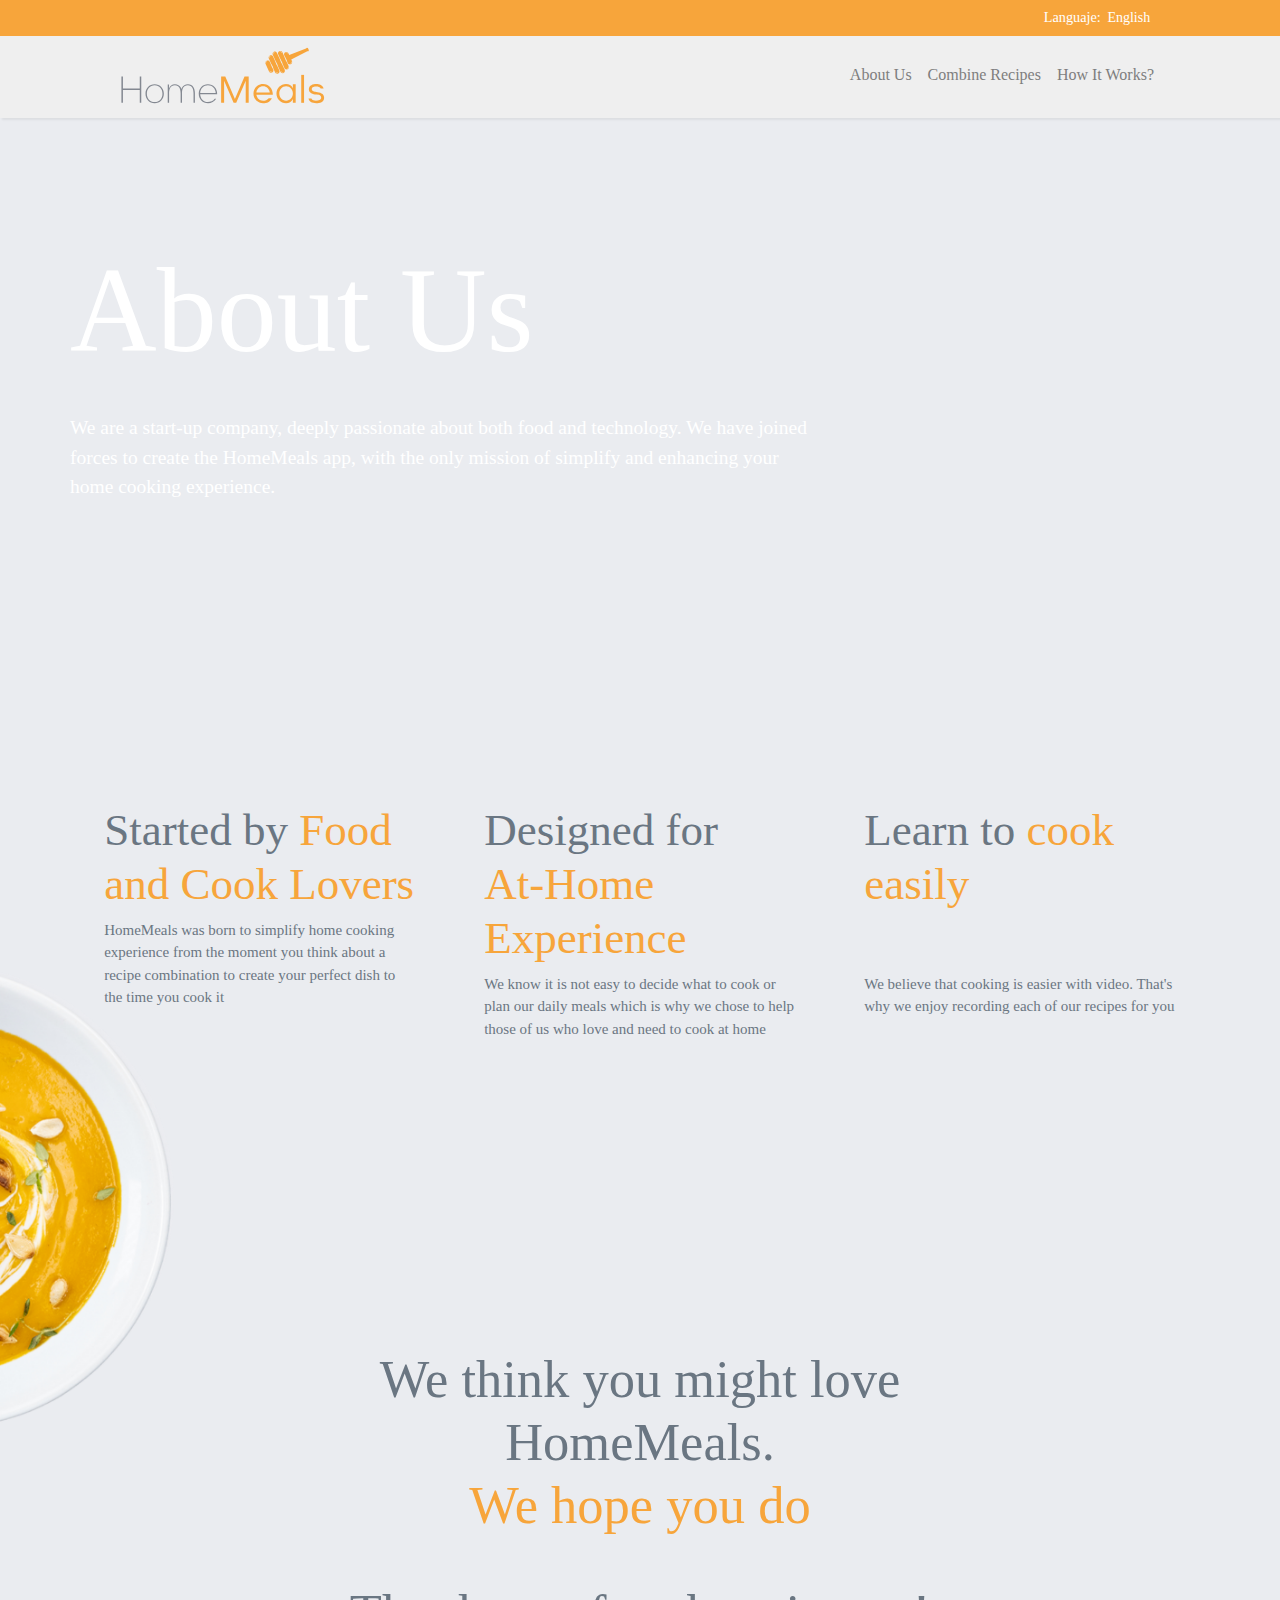
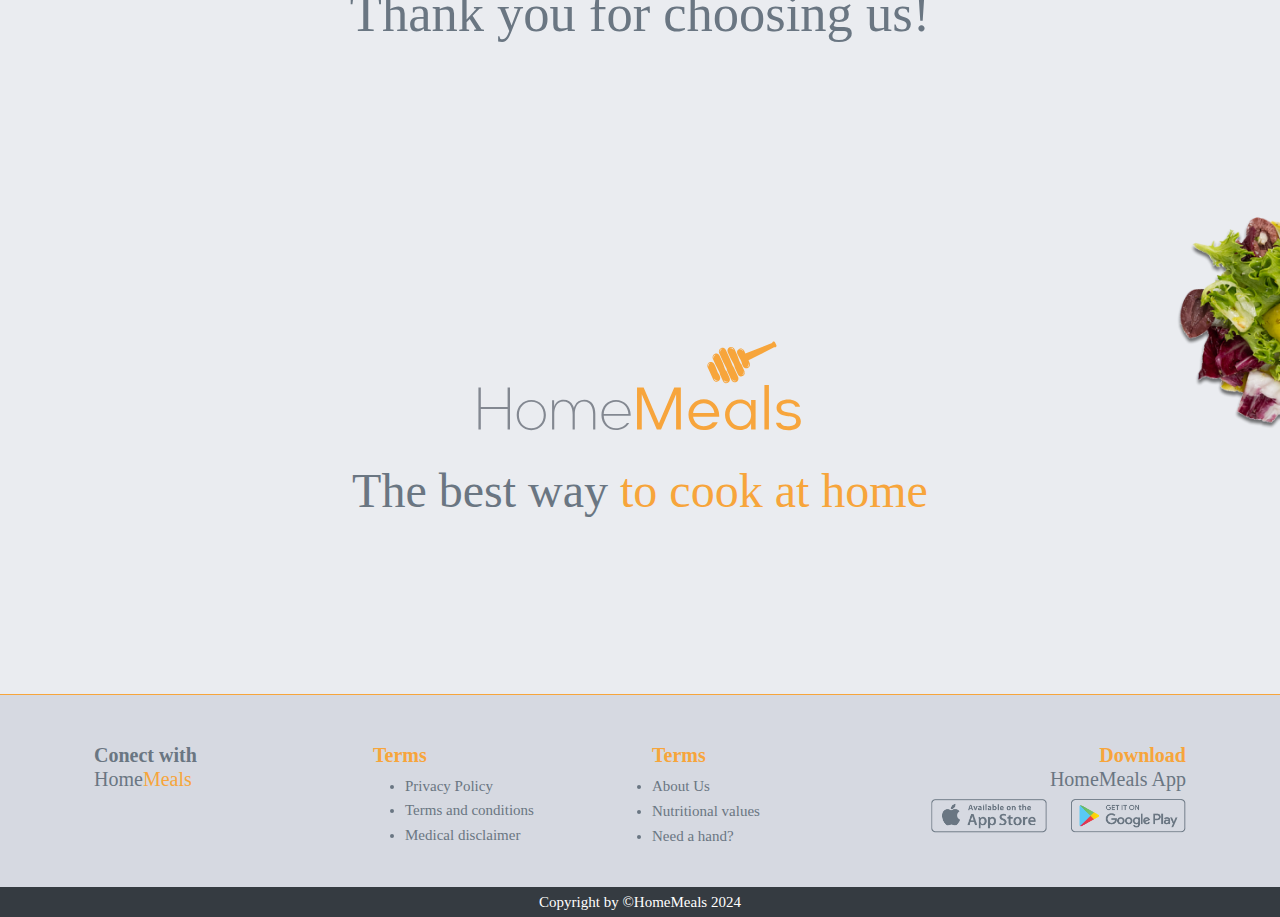
==== About Us.html @ 4c82c628 "Add files via upload" ====
<!DOCTYPE html>
<html lang="en">
<head>
    <meta charset="UTF-8">
    <meta name="viewport" content="width=device-width, initial-scale=1.0">
    <title>About Us</title>

    <!--- CSS3 SCRIPTS --->
    <link href="https://cdn.jsdelivr.net/npm/bootstrap@5.3.3/dist/css/bootstrap.min.css" rel="stylesheet" integrity="sha384-QWTKZyjpPEjISv5WaRU9OFeRpok6YctnYmDr5pNlyT2bRjXh0JMhjY6hW+ALEwIH" crossorigin="anonymous">
    <link rel="stylesheet" href="styles.css">
    <!-- Lineicons CSS -->
    <link href="https://cdn.lineicons.com/4.0/lineicons.css" rel="stylesheet" />


</head>
<body>
    <header class="header" style="box-shadow: 2px 2px 2px rgba(0, 0, 0, 0.059);">
        <div class="header-inner">
            <div style="display: flex; background-color: #F7A53B; color: white; padding: .2% 0;">
                <div class="container px-lg-5">
                    <div class="row">
                        <div class="col-md-6" style="display: flex; align-items: center;">
                            <!-- Facebook -->
                            <a class="btn btn-floating btn-lang" style="color: white;"><i class="lni lni-facebook-fill"></i></a>
                            <!-- Instagram -->
                            <a class="btn btn-floating btn-lang" style="color: white;"><i class="lni lni-instagram-original"></i></a>
                            <!-- Tiktok -->
                            <a class="btn btn-floating btn-lang" style="color: white;"><i class="lni lni-tiktok-alt"></i></a>
                            <!-- YouTube -->
                            <a class="btn btn-floating btn-lang" style="color: white;"><i class="lni lni-youtube"></i></a>
                        </div>
                        <div class="col-md-6" style="display: flex; justify-content: flex-end; text-align: right; align-items: center;">
                            <span style="font-size: .95em;">Languaje: </span>
                            <select class="form-control form-control-sm btn-lang">
                                <option>English</option>
                                <option>Español</option>
                            </select>
                        </div>
                    </div>
                </div>
            </div>
            <div class="container px-lg-5">
                <nav class="navbar navbar-expand-lg my-navbar">
                    <a class="navbar-brand" href="#">
                        <span class="logo">
                            <img src="images/homemeals_logo_Mesa de trabajo 1.svg" class="img-fluid" style="width: 70%; margin:-3px 0px 0px 0px;">
                        </span>
                    </a>
                        <button class="navbar-toggler" type="button" data-toggle="collapse" data-target="#navbarSupportedContent" aria-controls="navbarSupportedContent" aria-expanded="false" aria-label="Toggle navigation">
                        <span class="navbar-toggler-icon"><i class="fas fa-bars" style="margin:5px 0px 0px 0px;"></i></span>
                    </button>
                
                    <div class="collapse navbar-collapse" id="navbarSupportedContent" style="justify-content: end;">
                        <ul class="navbar-nav">
                            <li class="nav-item active">
                                <a class="nav-link" href="#">About us</a>
                            </li>
                            <li class="nav-item">
                                <a class="nav-link" href="#">Combine Recipes</a>
                            </li>
                            <li class="nav-item">
                                <a class="nav-link" href="#">How it works?</a>
                            </li>
                        </ul>
                    </div>
                </nav>
            </div>
        </div>
      
      
      </header>

        <section id="home" style="background-image:url(images/SliderAboutUs_HomeMeals_Landing.jpg); background-size: cover;">

            <div class="container" class="first_Section">
                <div class="row">
                    <div class="col-md-12" style="align-content: center; vertical-align: middle; color: white; padding: 5% 0%;">
                        <h1 style="font-size: 8em; font-weight: 200;">
                            About Us
                        </h1>
                        <br>
                        <p style="font-size: 1.3em;">
                            We are a start-up company, deeply passionate about both food and technology.
                            We have joined <br>forces to create the HomeMeals app, 
                            with the only mission of simplify and enhancing your <br>home cooking experience.
                        </p>
                    </div>
                </div>
            </div>

        </section>

        <section>
            <div class="container" class="first_Section">
                <div class="row" style="padding: 9% 0;">
                    <div class="col-md-4" style="padding: 0 3%;">
                        <h2 style="font-size: 3em;">
                            <span style="font-weight: 200;">Started by</span> <span style="color: #F7A53B;">Food and Cook Lovers</span>
                        </h2>
                        <p>
                            HomeMeals was born to simplify home cooking experience from the moment you think about a recipe 
                            combination to create your perfect dish to the time you cook it
                        </p>
                    </div>
                    <div class="col-md-4" style="padding: 0 3%;">
                        <h2 style="font-size: 3em;">
                            <span style="font-weight: 200;">Designed for</span><br><span style="color: #F7A53B;">At-Home Experience</span>
                        </h2>
                        <p>
                            We know it is not easy to decide what to cook or plan our daily meals which is why we chose 
                            to help those of us who love and need to cook at home
                        </p>
                    </div>
                    <div class="col-md-4" style="padding: 0 3%;">
                        <h2 style="font-size: 3em;">
                            <span style="font-weight: 200;">Learn to</span> <span style="color: #F7A53B;">cook easily</span><br><br>
                        </h2>
                        <p>
                            We believe that cooking is easier with video. That's why we enjoy recording each 
                            of our recipes for you
                        </p>
                    </div>
                </div>
            </div>
        </section>
        <section style="padding-top: 0;">
            <div style="position: relative;">
                <img src="images/HomeMeals - fondoAboutUs01.png" width="14%" alt="" style="position: absolute; top: -250px;">
                <div class="container" style="text-align: center; padding: 5% 0;">
                    <span style="font-size: 3.5em; line-height: 1.2em;">
                        <br>
                        <span style="font-weight: 200;">We think you might love <br>HomeMeals.<br><span style="color: #F7A53B;">We hope you do</span></span>
                    </span>
                    <br><br><br>
                    <span style="font-size: 3.5em; line-height: 1.2em; font-weight: 200;">
                        Thank you for choosing us!
                    </span>
                </div>
            </div>
        </section>

        <section style="margin: 8% 0;">
            <div style="position: relative;">
                    <img src="images/HomeMeals - fondoAboutUs02.png" width="9%" alt="" style="position: absolute; top: -180px; right: 0;">
                    <div class="container" style="text-align: center;">
                        <img src="images/homemeals_logo_Mesa de trabajo 1.svg" width="30%" alt="">
                        <br><br>
                        <span style="font-weight: 200; font-size: 3.2em;">The best way <span style="color: #F7A53B; font-weight: normal;">to cook at home</span></span>
                    </div>
            </div>
        </section>

        <footer style="background-color: #8593a333; border-top: #F7A53B solid 1px;">
                <!-- Grid container -->
                <div class="container p-4">
                    <!--Grid row-->
                    <div class="row mt-4">

                        <!--Grid column-->
                        <div class="col-lg-3 col-md-3 mb-4 mb-md-0">
                            <h5 class="mb-2" style="font-weight: 800;">Conect with<br><span style="font-weight: 200;">
                                Home<span style="color: #F7A53B; font-weight: 400;">Meals</span></span>
                            </h5>
                            <div class="mt-1">
                            <!-- Facebook -->
                            <a class="btn btn-floating btn-lg"><i class="lni lni-facebook-fill"></i></a>
                            <!-- Instagram -->
                            <a class="btn btn-floating btn-lg"><i class="lni lni-instagram-original"></i></a>
                            <!-- Tiktok -->
                            <a class="btn btn-floating btn-lg"><i class="lni lni-tiktok-alt"></i></a>
                            <!-- YouTube -->
                            <a class="btn btn-floating btn-lg"><i class="lni lni-youtube"></i></a>
                            </div>
                        </div>
                        <!--Grid column-->
            
                        <!--Grid column-->
                        <div class="col-lg-3 col-md-3 mb-4 mb-md-0">
                            <h5 class="mb-2" style="color: #F7A53B; font-weight: 600;">Terms</h5>
                            <ul>
                                <li>Privacy Policy</li>
                                <li>Terms and conditions</li>
                                <li>Medical disclaimer</li>
                            </ul>
                        </div>
                        <!--Grid column-->

                        <!--Grid column-->
                        <div class="col-lg-3 col-md-3 mb-4 mb-md-0">
                            <h5 class="mb-2" style="color: #F7A53B; font-weight: 600;">Terms</h5>
                            <li>About Us</li>
                            <li>Nutritional values</li>
                            <li>Need a hand?</li>
                            </ul>
                        </div>
                        <!--Grid column-->

                        <!--Grid column-->
                        <div class="col-lg-3 col-md-3 mb-4 mb-md-0">
                            <h5 class="mb-2" style="font-weight: 800; color: #F7A53B; text-align: end;">Download<br><span style="font-weight: 200; color: #6A7682;">
                                Home<span style="font-weight: 400;">Meals</span> App</span>
                            </h5>
                            <div class="row">
                                <div class="col-6">
                                    <img src="images/store_appsG&A-01.png" width="100%" alt="">
                                </div>
                                <div class="col-6">
                                    <img src="images/store_appsG&A-02.png" width="100%" alt="">
                                </div>
                            </div>
                        </div>
                        <!--Grid column-->

                    </div>
                    <!--Grid row-->
                </div>
                <!-- Grid container -->
            
                <!-- Copyright -->
                <div class="text-center p-1" style="background-color: #353B41; color: white;">
                    Copyright by ©HomeMeals 2024
                </div>
                <!-- Copyright -->
        </footer>

    <script src="https://cdn.jsdelivr.net/npm/bootstrap@5.3.3/dist/js/bootstrap.bundle.min.js" integrity="sha384-YvpcrYf0tY3lHB60NNkmXc5s9fDVZLESaAA55NDzOxhy9GkcIdslK1eN7N6jIeHz" crossorigin="anonymous"></script>
</body>
</html>
---- styles.css ----
@font-face {
        font-family: 'suprema';
        src: url('suprema-400-regular-webfont.woff2') format('woff2'),
             url('suprema-400-regular-webfont.woff') format('woff');
        font-weight: normal;
        font-style: normal;
    }
    
    @font-face {
        font-family: 'suprema';
        src: url('suprema-100-thin-webfont.woff2') format('woff2'),
             url('suprema-100-thin-webfont.woff') format('woff');
        font-weight: thin;
        font-style: thin;
    
    }

    body {
        background-color: #EAECF0;
        color: #6A7682;
        font-family: suprema;
        font-size: 15px;
    }

    h1 {
        font-size: 4em;
    }

    h2 {
        font-size: 3.4em;
        font-weight: 100;
    }

    .titleBoldYellow {
        font-weight: bold;
        color: #F7A53B;
    }

    h3 {
        font-size: 2em;
        color: #BD7C0F;
    }

    a {
        color: #3C7490;
    }

    a:hover {
        color:#F7A53B;
    }

    li {
        margin-bottom: 1%;
    }

    .header{
        position: relative;
        width: 100%;
    }
    
    .header-inner{
        top: 0;
        left: 0;
        width:100%;
        z-index: 99;
        background-color: #EFEFEF;
    }
    
    .nav-item .nav-link{
        display: block;
        line-height: 36px;
        text-transform: capitalize;
        font-size: 16px;
        font-weight: 500;
        color: #7e7e7e;
        transition: 0.15s;
    }
    
    .nav-item .nav-link:hover{
        color: #F7A53B;
    }
    
    .header-btn{
        color:#ffffff;
        border-radius: 30px;
        background-color:gray;
        border:none;
        font-weight: 500;
        outline: none;
        font-size: 15px;
        padding:7px 22px;
        transition: 0.5s;
    }
    
    .header-btn:hover{
        background-color: #F7A53B;
        cursor: pointer;
    }
    
    .navbar-scroll{
        background-color: #ffffff;
        padding: 0;
        position: fixed;
        top:0;
        z-index: 99;
        box-shadow:0px 1px 10px rgba(0,0,0,0.4);
        transition-duration: 0.6s; 
    }
    
    .navbar-scroll .nav-item .nav-link{
        color: black;
    }
    
    .navbar-scroll .header-btn{
        color: #ffffff;
        background-color: #fe4066;
    }
    
    .navbar-scroll .logo{
        color: #000;
        font-weight: 500;
    }
    
    .first-title{
        text-transform: capitalize;
    }
    
    section{
        background-color: #EAECF0;
        padding: 4rem 0rem 4rem;
        color: #6A7682;
    }
    section:nth-of-type(even){
        background-color: #EAECF0;
        color: white;
        color: #6A7682;
    }

    .first_Section {
        display: flex;
    }

    i {
        color: #6A7682;
    }

    i:hover {
        color:#F7A53B;
    }

    .btn {
        color: #6A7682;
    }

    .btn-submit {
        margin: 0% 2%;
        background-color: #f7a53b;
        color: white;
        border: none;
        padding: 1% 5%;
    }

    .btn-lang {
        background: transparent;
        border: white solid 1px;
        width: 20%;
        color: white;
        text-align: center;
        padding: .2% 2%;
    }

    .btn-lang {
        border: none;
        color: white;
        width: auto;
        line-height: 1;
        padding: 1%;
        padding-right: 2%;
        margin: 0;
    }


    .form-control::placeholder{
        color: rgb(160, 173, 190);
        font-weight: normal;
    }

    #contactusHM form label {
        color: #6A7682;
    }

    #contactusHM .form-control::selection {
        border-color: #F7A53B;
    }

    .accordion-button:not(.collapsed) {
        color: #ffffff;
        background-color: #f7a53b;
        box-shadow: inset 0 calc(-1* var(--bs-accordion-border-width)) 0 #e1dbd3;
    }

    .accordion {
        --bs-accordion-bg: transparent;
    }

    .accordion-item {
        background-color: transparent;
        color: #6A7682;
    }

    .accordion-header {
        border-bottom: 1.8px solid #f7a53b;
    }

    .accordion-button {
        color: #6A7682;
    }

    .accordion-flush>.accordion-item>.accordion-collapse {
        border-bottom: 1px solid #f7a53b;
    }
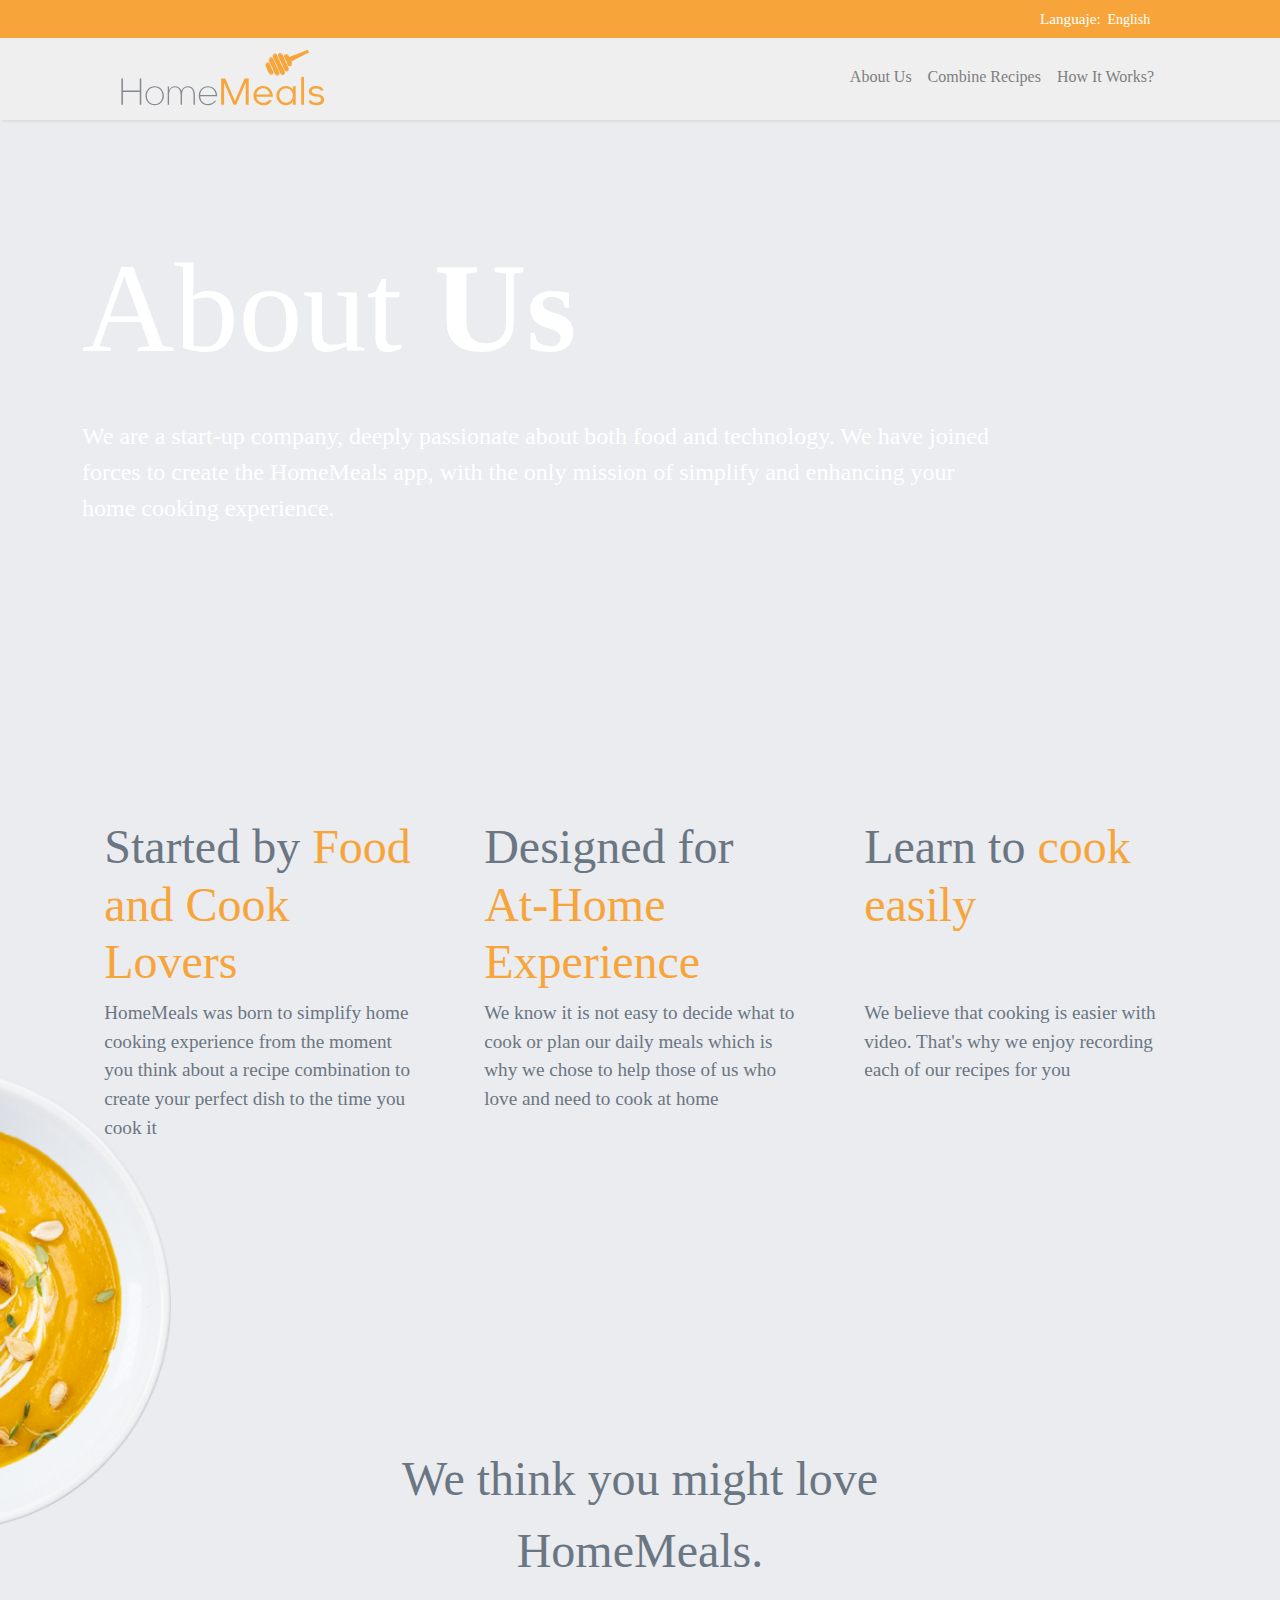
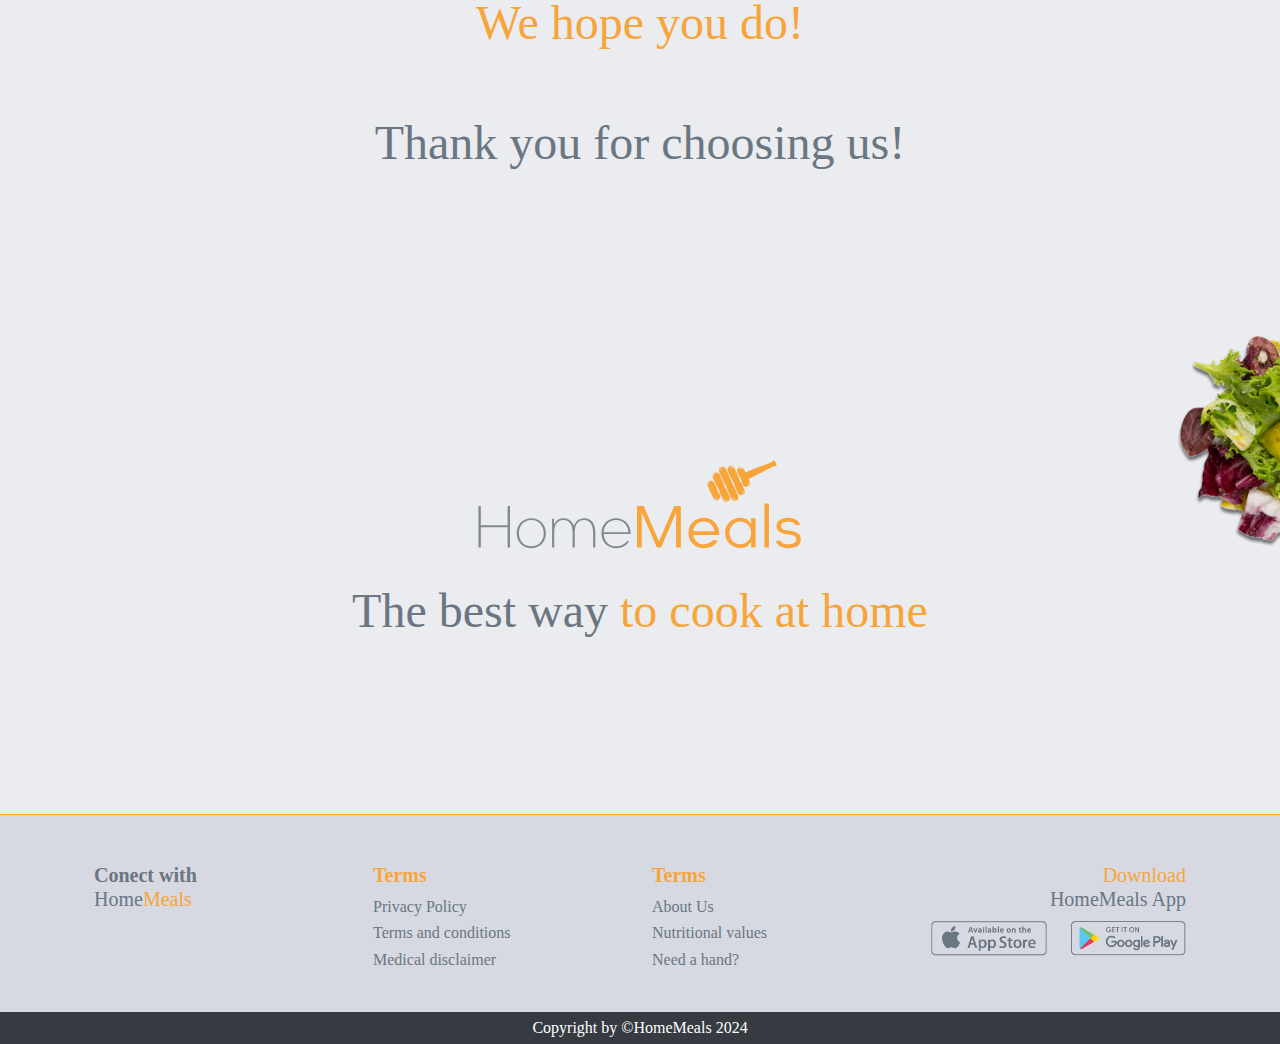
==== commit a1878d74: "Add files via upload" ====
--- a/About Us.html
+++ b/About Us.html
@@ -19,7 +19,7 @@
             <div style="display: flex; background-color: #F7A53B; color: white; padding: .2% 0;">
                 <div class="container px-lg-5">
                     <div class="row">
-                        <div class="col-md-6" style="display: flex; align-items: center;">
+                        <div class="col-md-6 socialMediaMenu">
                             <!-- Facebook -->
                             <a class="btn btn-floating btn-lang" style="color: white;"><i class="lni lni-facebook-fill"></i></a>
                             <!-- Instagram -->
@@ -29,7 +29,7 @@
                             <!-- YouTube -->
                             <a class="btn btn-floating btn-lang" style="color: white;"><i class="lni lni-youtube"></i></a>
                         </div>
-                        <div class="col-md-6" style="display: flex; justify-content: flex-end; text-align: right; align-items: center;">
+                        <div class="col-md-6 langMenu">
                             <span style="font-size: .95em;">Languaje: </span>
                             <select class="form-control form-control-sm btn-lang">
                                 <option>English</option>
@@ -40,10 +40,10 @@
                 </div>
             </div>
             <div class="container px-lg-5">
-                <nav class="navbar navbar-expand-lg my-navbar">
-                    <a class="navbar-brand" href="#">
+                <nav class="navbar navbar-expand-lg my-navbar navP">
+                    <a class="navbar-brand" href="index.html">
                         <span class="logo">
-                            <img src="images/homemeals_logo_Mesa de trabajo 1.svg" class="img-fluid" style="width: 70%; margin:-3px 0px 0px 0px;">
+                            <img src="images/homemeals_logo_Mesa de trabajo 1.svg" class="img-fluid">
                         </span>
                     </a>
                         <button class="navbar-toggler" type="button" data-toggle="collapse" data-target="#navbarSupportedContent" aria-controls="navbarSupportedContent" aria-expanded="false" aria-label="Toggle navigation">
@@ -66,23 +66,21 @@
                 </nav>
             </div>
         </div>
-      
-      
       </header>
 
         <section id="home" style="background-image:url(images/SliderAboutUs_HomeMeals_Landing.jpg); background-size: cover;">
 
             <div class="container" class="first_Section">
                 <div class="row">
-                    <div class="col-md-12" style="align-content: center; vertical-align: middle; color: white; padding: 5% 0%;">
-                        <h1 style="font-size: 8em; font-weight: 200;">
-                            About Us
+                    <div class="col-md-12 py-lg-5" style="align-content: center; vertical-align: middle; color: white;">
+                        <h1 class="title01">
+                           <span style="font-weight: lighter;">About</span> <span style="font-weight: bold;">Us</span>
                         </h1>
                         <br>
-                        <p style="font-size: 1.3em;">
+                        <p class="txt_Subtitle">
                             We are a start-up company, deeply passionate about both food and technology.
-                            We have joined <br>forces to create the HomeMeals app, 
-                            with the only mission of simplify and enhancing your <br>home cooking experience.
+                            We have joined <br class="justDesktop">forces to create the HomeMeals app, 
+                            with the only mission of simplify and enhancing your <br class="justDesktop">home cooking experience.
                         </p>
                     </div>
                 </div>
@@ -93,29 +91,33 @@
         <section>
             <div class="container" class="first_Section">
                 <div class="row" style="padding: 9% 0;">
-                    <div class="col-md-4" style="padding: 0 3%;">
-                        <h2 style="font-size: 3em;">
-                            <span style="font-weight: 200;">Started by</span> <span style="color: #F7A53B;">Food and Cook Lovers</span>
+                    <div class="col-lg-4 col-md-6" style="padding: 0 3%;">
+                        <h2 class="title02">
+                            <span style="font-weight: lighter;">Started by</span> <span class="colorYellowBasic" style="font-weight: normal;">Food and Cook Lovers</span>
                         </h2>
-                        <p>
+                        <p class="text_Paragraph">
                             HomeMeals was born to simplify home cooking experience from the moment you think about a recipe 
                             combination to create your perfect dish to the time you cook it
                         </p>
-                    </div>
-                    <div class="col-md-4" style="padding: 0 3%;">
-                        <h2 style="font-size: 3em;">
-                            <span style="font-weight: 200;">Designed for</span><br><span style="color: #F7A53B;">At-Home Experience</span>
+                        <br class="justMobile">
+                    </div>
+                    
+                    <div class="col-lg-4 col-md-6" style="padding: 0 3%;">
+                        <h2 class="title02">
+                            <span style="font-weight: lighter;">Designed for</span><br><span class="colorYellowBasic" style="font-weight: normal;">At-Home Experience</span>
                         </h2>
-                        <p>
+                        <p class="text_Paragraph">
                             We know it is not easy to decide what to cook or plan our daily meals which is why we chose 
                             to help those of us who love and need to cook at home
                         </p>
-                    </div>
-                    <div class="col-md-4" style="padding: 0 3%;">
-                        <h2 style="font-size: 3em;">
-                            <span style="font-weight: 200;">Learn to</span> <span style="color: #F7A53B;">cook easily</span><br><br>
+                        <br class="justMobile">
+                    </div>
+
+                    <div class="col-lg-4 col-md-12" style="padding: 0 3%;">
+                        <h2 class="title02">
+                            <span style="font-weight: lighter;">Learn to</span> <span class="colorYellowBasic" style="font-weight: normal;">cook easily</span><br class="justDesktop"><br class="justDesktop"><br class="justNotebook">
                         </h2>
-                        <p>
+                        <p class="text_Paragraph">
                             We believe that cooking is easier with video. That's why we enjoy recording each 
                             of our recipes for you
                         </p>
@@ -125,14 +127,14 @@
         </section>
         <section style="padding-top: 0;">
             <div style="position: relative;">
-                <img src="images/HomeMeals - fondoAboutUs01.png" width="14%" alt="" style="position: absolute; top: -250px;">
-                <div class="container" style="text-align: center; padding: 5% 0;">
-                    <span style="font-size: 3.5em; line-height: 1.2em;">
+                <img src="images/HomeMeals - fondoAboutUs01.png" alt="" class="imgAboutDec01">
+                <div class="container px-lg-5 py-sm-5" style="text-align: center;">
+                    <span class="title02">
                         <br>
-                        <span style="font-weight: 200;">We think you might love <br>HomeMeals.<br><span style="color: #F7A53B;">We hope you do</span></span>
+                        <span style="font-weight: lighter;">We think you might love <br class="justDesktop">HomeMeals.<br class="justDesktop"><span style="color: #F7A53B;">We hope you do!</span></span>
                     </span>
                     <br><br><br>
-                    <span style="font-size: 3.5em; line-height: 1.2em; font-weight: 200;">
+                    <span class="title02" style="font-weight: lighter;">
                         Thank you for choosing us!
                     </span>
                 </div>
@@ -141,11 +143,11 @@
 
         <section style="margin: 8% 0;">
             <div style="position: relative;">
-                    <img src="images/HomeMeals - fondoAboutUs02.png" width="9%" alt="" style="position: absolute; top: -180px; right: 0;">
+                    <img src="images/HomeMeals - fondoAboutUs02.png" alt="" class="imgAboutDec02">
                     <div class="container" style="text-align: center;">
-                        <img src="images/homemeals_logo_Mesa de trabajo 1.svg" width="30%" alt="">
+                        <img src="images/homemeals_logo_Mesa de trabajo 1.svg" width="30%" class="imgFirmaHomeMeals" alt="">
                         <br><br>
-                        <span style="font-weight: 200; font-size: 3.2em;">The best way <span style="color: #F7A53B; font-weight: normal;">to cook at home</span></span>
+                        <span class="title02" style="font-weight: lighter;">The best way <span style="color: #F7A53B; font-weight: normal;">to cook at home</span></span>
                     </div>
             </div>
         </section>
@@ -188,24 +190,28 @@
                         <!--Grid column-->
                         <div class="col-lg-3 col-md-3 mb-4 mb-md-0">
                             <h5 class="mb-2" style="color: #F7A53B; font-weight: 600;">Terms</h5>
-                            <li>About Us</li>
-                            <li>Nutritional values</li>
-                            <li>Need a hand?</li>
+                            <ul>
+                                <li>About Us</li>
+                                <li>Nutritional values</li>
+                                <li>Need a hand?</li>
                             </ul>
                         </div>
                         <!--Grid column-->
 
                         <!--Grid column-->
                         <div class="col-lg-3 col-md-3 mb-4 mb-md-0">
-                            <h5 class="mb-2" style="font-weight: 800; color: #F7A53B; text-align: end;">Download<br><span style="font-weight: 200; color: #6A7682;">
-                                Home<span style="font-weight: 400;">Meals</span> App</span>
+                            <h5 class="mb-2 txtDownloadFooter" style="font-weight: normal; color: #F7A53B;">
+                                Download
+                                <br>
+                                <span style="font-weight: lighter; color: #6A7682;">
+                                Home<span style="font-weight: normal;">Meals</span> App</span>
                             </h5>
                             <div class="row">
-                                <div class="col-6">
-                                    <img src="images/store_appsG&A-01.png" width="100%" alt="">
+                                <div class="col-lg-6 txtDownloadFooter">
+                                    <img src="images/store_appsG&A-01.png" class="downloadImgFooter" width="100%" alt="">
                                 </div>
-                                <div class="col-6">
-                                    <img src="images/store_appsG&A-02.png" width="100%" alt="">
+                                <div class="col-lg-6 txtDownloadFooter">
+                                    <img src="images/store_appsG&A-02.png" class="downloadImgFooter" width="100%" alt="">
                                 </div>
                             </div>
                         </div>
--- a/styles.css
+++ b/styles.css
@@ -15,11 +15,17 @@
     
     }
 
+    *{
+      padding: 0;
+      margin: 0;
+      word-wrap: break-word;
+    }
+
     body {
         background-color: #EAECF0;
         color: #6A7682;
         font-family: suprema;
-        font-size: 15px;
+        font-size: 16px;
     }
 
     h1 {
@@ -27,26 +33,64 @@
     }
 
     h2 {
-        font-size: 3.4em;
+        font-size: 3.5em;
         font-weight: 100;
     }
 
-    .titleBoldYellow {
-        font-weight: bold;
+/*////////////////////////// TEXTOS /////////////////////////////*/
+
+    .title01 {
+      font-size: 8em;
+    }
+
+    .title01Combine {
+      font-size: 7em;
+    }
+
+    .txt_Subtitle {
+      font-size: 1.5em;
+    }
+
+    .text_Paragraph {
+      font-size: 1.2em;
+    }
+
+    .title02 {
+      font-size: 3em;
+    }
+
+    .txtNutInf {
+      padding: 0 10%;
+    }
+
+/*////////////////////////// TEXTOS /////////////////////////////*/
+
+    .colorYellowBasic {
         color: #F7A53B;
+    }
+
+    .colorYellow40 {
+      color: #BD7C0F;
     }
 
     h3 {
         font-size: 2em;
-        color: #BD7C0F;
     }
 
     a {
-        color: #3C7490;
+        color: #54859e;
     }
 
     a:hover {
         color:#F7A53B;
+    }
+
+    ul {
+      list-style-type: none;
+    }
+
+    footer ul {
+      padding: 0;
     }
 
     li {
@@ -66,6 +110,9 @@
         background-color: #EFEFEF;
     }
     
+
+/*/////////////////////MENU//////////////////////*/
+
     .nav-item .nav-link{
         display: block;
         line-height: 36px;
@@ -120,7 +167,10 @@
         color: #000;
         font-weight: 500;
     }
-    
+
+/*/////////////////////MENU//////////////////////*/
+    
+
     .first-title{
         text-transform: capitalize;
     }
@@ -177,6 +227,7 @@
         padding: 1%;
         padding-right: 2%;
         margin: 0;
+        margin-top: 2px;
     }
 
 
@@ -218,4 +269,246 @@
 
     .accordion-flush>.accordion-item>.accordion-collapse {
         border-bottom: 1px solid #f7a53b;
-    }+    }
+
+    .justDesktop {
+      display: initial;
+    }
+
+    .justNotebook {
+      display: none;
+    }
+
+    .justMobile {
+      display: none;
+    }
+
+    .navP .logo img {
+      width: 70%;
+      margin: -3px 0px 0px 0px;
+    }
+
+    .txtDownloadFooter {
+      text-align: end;
+    }
+
+    .socialMediaMenu {
+      display: flex; 
+      align-items: center;
+    }
+
+    .langMenu {
+      display: flex; 
+      justify-content: flex-end; 
+      text-align: right; 
+      align-items: center;
+    }
+
+    .imgAboutDec01 {
+      position: absolute;
+      top: -250px;
+      width: 14%;
+    }
+
+    .imgAboutDec02 {
+      position: absolute;
+      top: -180px;
+      right: 0;
+      width: 9%;
+    }
+
+    .imgDec01Combine {
+      position: absolute; 
+      top: 280px; 
+      right: 0;
+      width: 40%;
+    }
+
+    .textHeadCombine {
+      padding-right: 35%;
+    }
+
+    .stepsCombine {
+      margin-top: 15%;
+      display: flex;
+      align-items: center;
+      flex-wrap: nowrap;
+    }
+
+    .imgCombinationCombine02 {
+      width: 100%;
+    }
+
+/*///////////////////////////// - Carousel - /////////////////////////////*/
+
+/*///////////////////////////// - Carousel - /////////////////////////////*/
+
+    .imgFirmaHomeMeals {
+      width: 30%;
+    }
+
+    .downloadImgFooter {
+      padding: 2% 0;
+    }
+
+/*Laptop pequeña*/
+  @media screen and (max-width: 1200px) {
+    .txt_Subtitle {
+      font-size: 1.7em;
+    }
+
+    .title01 {
+      font-size: 5em;
+      font-weight: 100;
+    }
+
+    .title02 {
+      font-size: 2.7em;
+    }
+
+    .justNotebook {
+      display: initial;
+    }
+
+    .justMobile {
+      display: none;
+    }
+  }
+
+/*IPAD & Tablet*/
+  @media screen and (max-width: 990px) {
+    .txt_Subtitle {
+      font-size: 1.7em;
+    }
+
+    .justDesktop {
+      display: none;
+    }
+
+    .justNotebook {
+      display: none;
+    }
+
+    .title01 {
+      font-size: 5em;
+      font-weight: 100;
+    }
+
+    .title02 {
+      font-size: 2.7em;
+    }
+
+    .justMobile {
+      display: none;
+    }
+
+    .txtDownloadFooter {
+      text-align: start;
+    }
+
+    .imgAboutDec01 {
+      top: -100px;
+      width: 15%;
+    }
+
+    .imgAboutDec02 {
+      width: 13%;
+    }
+
+  }
+
+/*Celular*/
+@media screen and (max-width: 590px) {
+  .navP {
+    justify-content: center;
+    text-align: center;
+  }
+
+  .txt_Subtitle {
+    font-size: 1.3em;
+  }
+
+  .socialMediaMenu {
+    justify-content: center;
+  }
+
+  .langMenu {
+    justify-content: center;
+  }
+
+  .navP img {
+    padding-left: 5%;
+    margin-bottom: 3% !important;
+  }
+
+  .title02 {
+    font-size: 2.3em;
+    line-height: normal;
+  }
+
+  .justMobile {
+    display: initial;
+  }
+
+  .txtDownloadFooter {
+    text-align: center;
+  }
+
+  .imgAboutDec01 {
+    top: -80px;
+    width: 15%;
+  }
+
+  .imgAboutDec02 {
+    top: -130px;
+    width: 19%;
+  }
+
+  .downloadImgFooter {
+    width: 50%;
+  }
+
+  .imgFirmaHomeMeals {
+    width: 50%;
+  }
+
+  .title01Combine {
+    font-size: 2em;
+  }
+
+  .imgDec01Combine {
+    top: 385px;
+    width: 48%;
+  }
+
+  .textHeadCombine {
+    padding-right: 45%;
+  }
+
+  .stepsCombine {
+    flex-wrap: wrap;
+  }
+
+  .stepsCombine img {
+    width: 25%;
+  }
+
+  .stepsCombine h2 {
+      font-size: 2.2em;
+      line-height: 1em;
+      margin-top: 3%;
+  }
+
+  .imgCombinationCombine02 {
+    width: 80%;
+  }
+
+  .title02combine {
+    font-size: 2em;
+  }
+
+  .txtNutInf {
+    padding: 0%;
+  }
+
+}